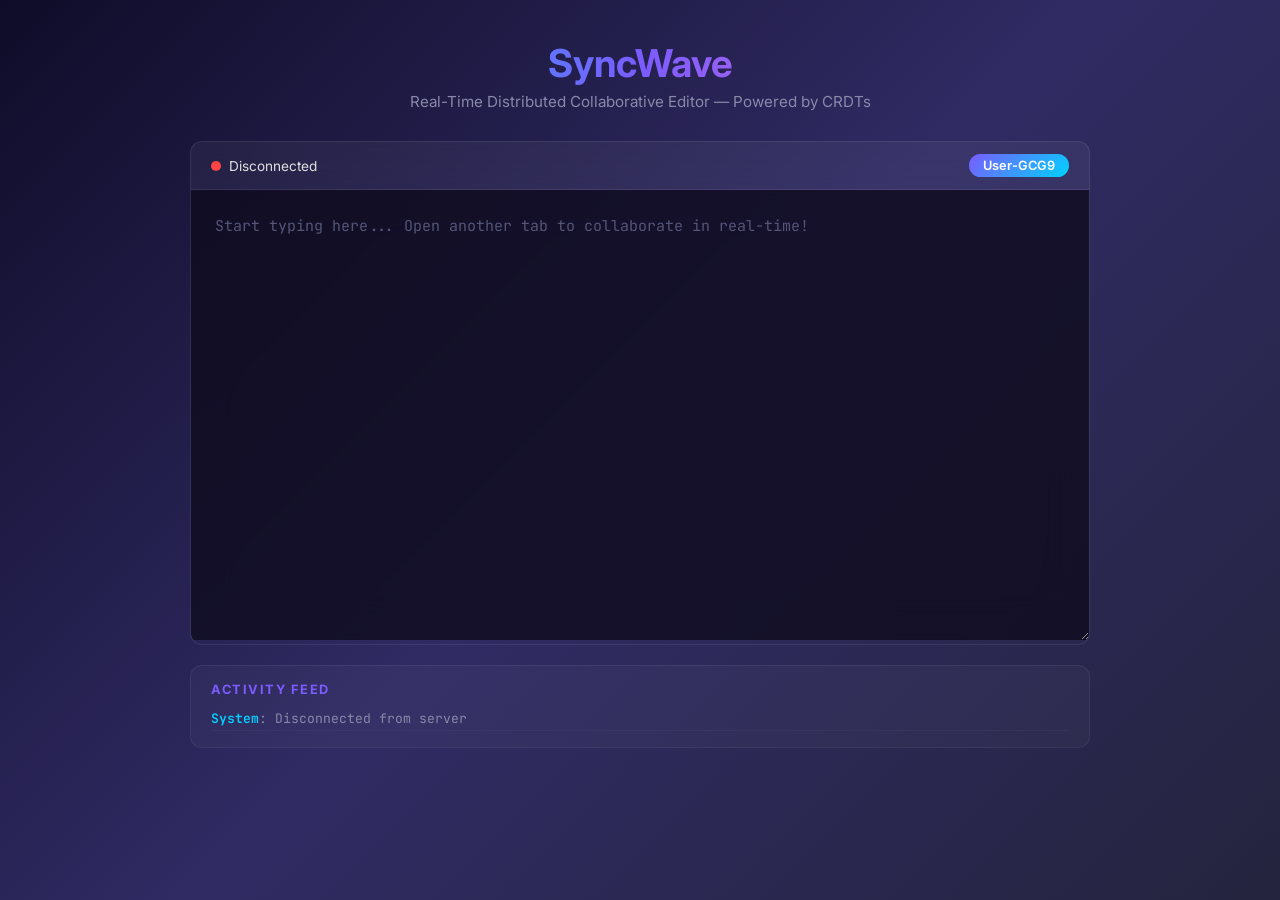
==== static/index.html @ 3ed183dd "Initial commit: SyncWave Real-Time Collaborative Editor" ====
<!DOCTYPE html>
<html lang="en">
<head>
    <meta charset="UTF-8">
    <meta name="viewport" content="width=device-width, initial-scale=1.0">
    <title>SyncWave — Collaborative Editor</title>
    <link href="https://fonts.googleapis.com/css2?family=Inter:wght@400;500;600;700&family=JetBrains+Mono:wght@400;500&display=swap" rel="stylesheet">
    <style>
        * { margin: 0; padding: 0; box-sizing: border-box; }
        
        body {
            font-family: 'Inter', sans-serif;
            background: linear-gradient(135deg, #0f0c29, #302b63, #24243e);
            min-height: 100vh;
            display: flex;
            justify-content: center;
            align-items: flex-start;
            padding: 40px 20px;
            color: #e0e0e0;
        }

        .app {
            width: 100%;
            max-width: 900px;
        }

        .header {
            text-align: center;
            margin-bottom: 30px;
        }

        .header h1 {
            font-size: 2.4rem;
            font-weight: 700;
            background: linear-gradient(90deg, #00d2ff, #7a5cff, #ff6ec7);
            -webkit-background-clip: text;
            -webkit-text-fill-color: transparent;
            margin-bottom: 6px;
        }

        .header p {
            font-size: 0.95rem;
            color: #8888aa;
        }

        .status-bar {
            display: flex;
            justify-content: space-between;
            align-items: center;
            padding: 12px 20px;
            background: rgba(255,255,255,0.05);
            border: 1px solid rgba(255,255,255,0.08);
            border-radius: 12px 12px 0 0;
            backdrop-filter: blur(10px);
        }

        .status-indicator {
            display: flex;
            align-items: center;
            gap: 8px;
            font-size: 0.85rem;
        }

        .status-dot {
            width: 10px;
            height: 10px;
            border-radius: 50%;
            background: #ff4444;
            animation: pulse 2s infinite;
        }

        .status-dot.connected {
            background: #00ff88;
        }

        @keyframes pulse {
            0%, 100% { opacity: 1; }
            50% { opacity: 0.4; }
        }

        .user-badge {
            background: linear-gradient(135deg, #7a5cff, #00d2ff);
            padding: 4px 14px;
            border-radius: 20px;
            font-size: 0.8rem;
            font-weight: 600;
            color: white;
        }

        .editor-container {
            position: relative;
            border: 1px solid rgba(255,255,255,0.08);
            border-top: none;
            border-radius: 0 0 12px 12px;
            overflow: hidden;
        }

        #editor {
            width: 100%;
            min-height: 450px;
            padding: 24px;
            background: rgba(15, 12, 30, 0.8);
            color: #e8e8f0;
            font-family: 'JetBrains Mono', monospace;
            font-size: 15px;
            line-height: 1.7;
            border: none;
            outline: none;
            resize: vertical;
            backdrop-filter: blur(20px);
        }

        #editor::placeholder {
            color: #555577;
        }

        .activity-log {
            margin-top: 20px;
            padding: 16px 20px;
            background: rgba(255,255,255,0.03);
            border: 1px solid rgba(255,255,255,0.06);
            border-radius: 12px;
            max-height: 180px;
            overflow-y: auto;
        }

        .activity-log h3 {
            font-size: 0.8rem;
            text-transform: uppercase;
            letter-spacing: 1.5px;
            color: #7a5cff;
            margin-bottom: 10px;
        }

        .log-entry {
            font-size: 0.82rem;
            color: #8888aa;
            padding: 3px 0;
            border-bottom: 1px solid rgba(255,255,255,0.03);
            font-family: 'JetBrains Mono', monospace;
        }

        .log-entry .sender {
            color: #00d2ff;
            font-weight: 600;
        }
    </style>
</head>
<body>
    <div class="app">
        <div class="header">
            <h1>SyncWave</h1>
            <p>Real-Time Distributed Collaborative Editor — Powered by CRDTs</p>
        </div>

        <div class="status-bar">
            <div class="status-indicator">
                <div class="status-dot" id="statusDot"></div>
                <span id="statusText">Connecting...</span>
            </div>
            <div class="user-badge" id="userBadge">—</div>
        </div>

        <div class="editor-container">
            <textarea id="editor" placeholder="Start typing here... Open another tab to collaborate in real-time!"></textarea>
        </div>

        <div class="activity-log">
            <h3>Activity Feed</h3>
            <div id="logContainer"></div>
        </div>
    </div>
    <script src="app.js"></script>
</body>
</html>
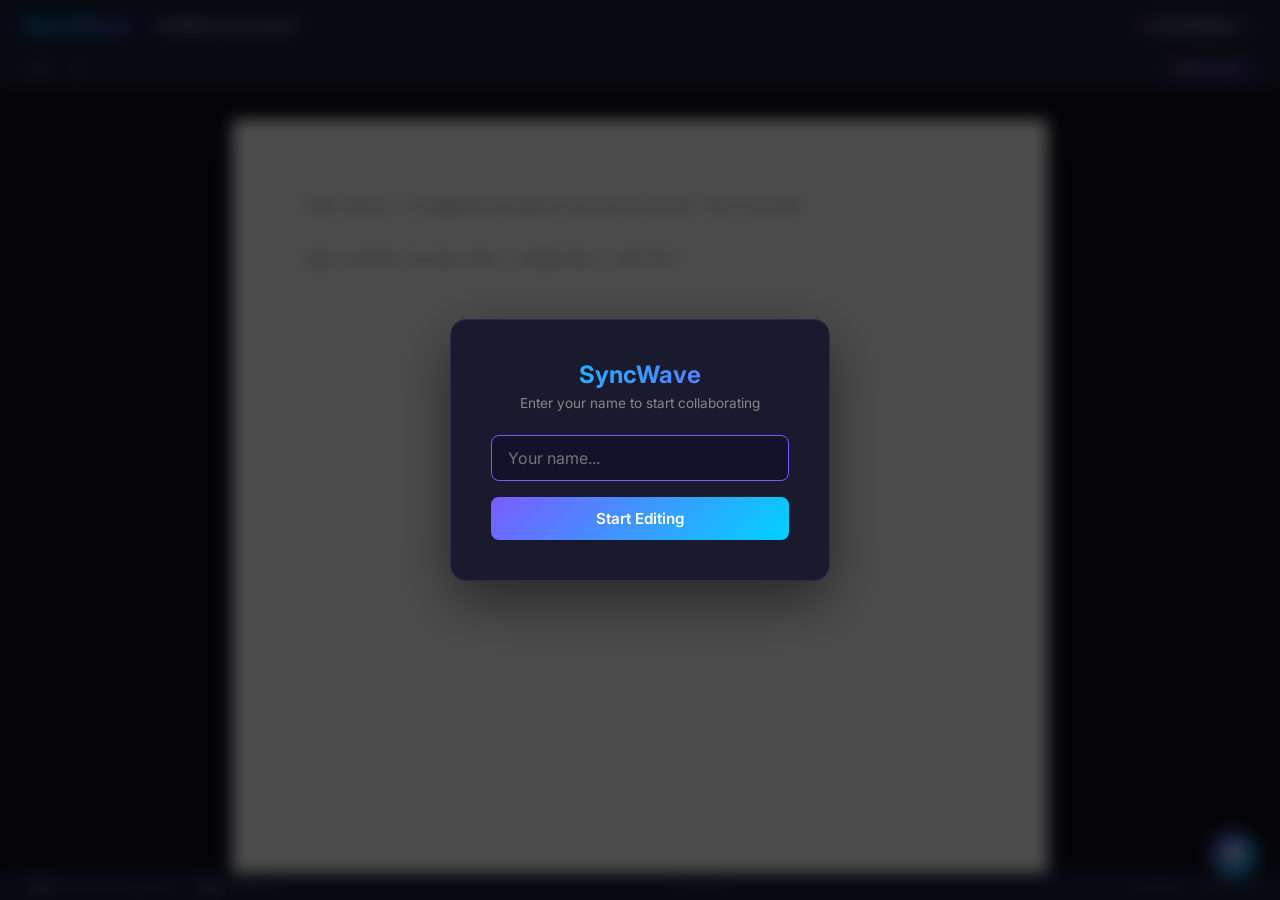
==== commit 1ee4a4c6: "fix: proper three-way merge for offline sync, add Dockerfile for deployment - Replace stale offline " ====
--- a/static/index.html
+++ b/static/index.html
@@ -4,172 +4,297 @@
     <meta charset="UTF-8">
     <meta name="viewport" content="width=device-width, initial-scale=1.0">
     <title>SyncWave — Collaborative Editor</title>
-    <link href="https://fonts.googleapis.com/css2?family=Inter:wght@400;500;600;700&family=JetBrains+Mono:wght@400;500&display=swap" rel="stylesheet">
+    <link href="https://fonts.googleapis.com/css2?family=Inter:wght@300;400;500;600;700&family=JetBrains+Mono:wght@400;500&display=swap" rel="stylesheet">
     <style>
         * { margin: 0; padding: 0; box-sizing: border-box; }
-        
         body {
+            font-family: 'Inter', -apple-system, sans-serif;
+            background: #0f0f1a;
+            color: #eee;
+            height: 100vh;
+            display: flex;
+            flex-direction: column;
+            overflow: hidden;
+        }
+
+        /* ===== NAME MODAL ===== */
+        .name-modal {
+            position: fixed; inset: 0; z-index: 9999;
+            display: flex; align-items: center; justify-content: center;
+            background: rgba(0,0,0,0.7); backdrop-filter: blur(8px);
+        }
+        .name-modal.hidden { display: none; }
+        .name-card {
+            background: #1a1a2e; border: 1px solid #2a2a4a;
+            border-radius: 16px; padding: 40px;
+            width: 380px; text-align: center;
+            box-shadow: 0 20px 60px rgba(0,0,0,0.5);
+        }
+        .name-card h2 {
+            font-size: 1.5rem; font-weight: 700; margin-bottom: 6px;
+            background: linear-gradient(135deg, #00d2ff, #7a5cff);
+            -webkit-background-clip: text; -webkit-text-fill-color: transparent;
+        }
+        .name-card p { color: #888; font-size: 0.85rem; margin-bottom: 24px; }
+        .name-card input {
+            width: 100%; padding: 12px 16px;
+            background: #12122a; border: 1px solid #333;
+            border-radius: 8px; color: #fff; font-size: 1rem;
+            font-family: 'Inter', sans-serif; outline: none;
+            transition: border 0.2s;
+        }
+        .name-card input:focus { border-color: #7a5cff; }
+        .name-card button {
+            width: 100%; margin-top: 16px; padding: 12px;
+            background: linear-gradient(135deg, #7a5cff, #00d2ff);
+            border: none; border-radius: 8px; color: #fff;
+            font-size: 0.95rem; font-weight: 600; cursor: pointer;
             font-family: 'Inter', sans-serif;
-            background: linear-gradient(135deg, #0f0c29, #302b63, #24243e);
-            min-height: 100vh;
-            display: flex;
-            justify-content: center;
-            align-items: flex-start;
-            padding: 40px 20px;
-            color: #e0e0e0;
-        }
-
-        .app {
-            width: 100%;
-            max-width: 900px;
-        }
-
-        .header {
-            text-align: center;
-            margin-bottom: 30px;
-        }
-
-        .header h1 {
-            font-size: 2.4rem;
-            font-weight: 700;
-            background: linear-gradient(90deg, #00d2ff, #7a5cff, #ff6ec7);
-            -webkit-background-clip: text;
-            -webkit-text-fill-color: transparent;
-            margin-bottom: 6px;
-        }
-
-        .header p {
-            font-size: 0.95rem;
-            color: #8888aa;
-        }
-
-        .status-bar {
-            display: flex;
-            justify-content: space-between;
-            align-items: center;
-            padding: 12px 20px;
-            background: rgba(255,255,255,0.05);
-            border: 1px solid rgba(255,255,255,0.08);
-            border-radius: 12px 12px 0 0;
-            backdrop-filter: blur(10px);
-        }
-
-        .status-indicator {
-            display: flex;
-            align-items: center;
-            gap: 8px;
-            font-size: 0.85rem;
-        }
-
+            transition: opacity 0.2s;
+        }
+        .name-card button:hover { opacity: 0.9; }
+
+        /* ===== TOP BAR ===== */
+        .topbar {
+            display: flex; align-items: center; justify-content: space-between;
+            padding: 10px 24px;
+            background: #16213e;
+            border-bottom: 1px solid #2a2a4a;
+            flex-shrink: 0;
+        }
+        .topbar-left { display: flex; align-items: center; gap: 14px; }
+        .logo {
+            font-size: 1.3rem; font-weight: 700;
+            background: linear-gradient(135deg, #00d2ff, #7a5cff);
+            -webkit-background-clip: text; -webkit-text-fill-color: transparent;
+        }
+        .doc-title {
+            background: transparent; border: 1px solid transparent;
+            color: #ccc; font-size: 1rem; font-weight: 500;
+            padding: 4px 10px; border-radius: 6px; outline: none;
+            font-family: 'Inter', sans-serif; transition: border 0.2s;
+        }
+        .doc-title:hover, .doc-title:focus { border-color: #444; }
+        .topbar-right { display: flex; align-items: center; gap: 12px; }
+
+        /* ===== AVATARS ===== */
+        .avatars { display: flex; }
+        .avatar {
+            width: 32px; height: 32px; border-radius: 50%;
+            display: flex; align-items: center; justify-content: center;
+            font-size: 0.75rem; font-weight: 700; color: #fff;
+            border: 2px solid #16213e; margin-left: -6px;
+            cursor: default; position: relative;
+            transition: transform 0.15s;
+        }
+        .avatar:first-child { margin-left: 0; }
+        .avatar:hover { transform: scale(1.15); z-index: 2; }
+        .avatar .tooltip {
+            display: none; position: absolute; bottom: -28px; left: 50%;
+            transform: translateX(-50%); background: #333; color: #fff;
+            padding: 2px 8px; border-radius: 4px; font-size: 0.7rem; white-space: nowrap;
+        }
+        .avatar:hover .tooltip { display: block; }
+
+        /* ===== STATUS ===== */
+        .status-pill {
+            display: flex; align-items: center; gap: 6px;
+            padding: 4px 14px; border-radius: 20px; font-size: 0.78rem; font-weight: 500;
+            background: rgba(255,255,255,0.05); border: 1px solid #333;
+        }
         .status-dot {
-            width: 10px;
-            height: 10px;
-            border-radius: 50%;
-            background: #ff4444;
-            animation: pulse 2s infinite;
-        }
-
-        .status-dot.connected {
-            background: #00ff88;
-        }
-
-        @keyframes pulse {
+            width: 8px; height: 8px; border-radius: 50%; background: #ff4444;
+            transition: background 0.3s;
+        }
+        .status-dot.on { background: #00ff88; }
+
+        /* ===== TOOLBAR ===== */
+        .toolbar {
+            display: flex; align-items: center; gap: 8px;
+            padding: 6px 24px; background: #1e1e3a;
+            border-bottom: 1px solid #2a2a4a; flex-shrink: 0;
+        }
+        .toolbar-info {
+            font-size: 0.75rem; color: #666;
+            font-family: 'JetBrains Mono', monospace;
+        }
+
+        /* AI STATUS */
+        .ai-badge {
+            margin-left: auto; display: flex; align-items: center; gap: 6px;
+            padding: 3px 12px; border-radius: 16px; font-size: 0.75rem;
+            background: rgba(122, 92, 255, 0.15); border: 1px solid rgba(122, 92, 255, 0.3);
+            color: #bb99ff; transition: all 0.3s;
+        }
+        .ai-badge.loading { color: #ffd700; border-color: rgba(255, 215, 0, 0.3); background: rgba(255, 215, 0, 0.1); }
+        .ai-badge.error { color: #ff6b6b; border-color: rgba(255, 107, 107, 0.3); background: rgba(255, 107, 107, 0.1); }
+        .ai-badge.success { color: #00ff88; border-color: rgba(0, 255, 136, 0.3); background: rgba(0, 255, 136, 0.1); }
+
+        /* ===== OFFLINE BANNER ===== */
+        .offline-banner {
+            display: none; align-items: center; justify-content: center; gap: 10px;
+            background: linear-gradient(90deg, #e67e22, #f39c12);
+            color: #fff; padding: 8px 24px;
+            font-size: 0.82rem; font-weight: 600;
+            animation: slideDown 0.3s ease;
+        }
+        @keyframes slideDown { from { transform: translateY(-100%); } to { transform: translateY(0); } }
+
+        /* ===== EDITOR ===== */
+        .editor-wrap {
+            flex: 1; display: flex; justify-content: center;
+            overflow-y: auto; padding: 32px 20px; background: #0f0f1a;
+        }
+        .page {
+            width: 100%; max-width: 816px; min-height: 1056px;
+            background: #fff; border-radius: 6px;
+            box-shadow: 0 4px 40px rgba(0,0,0,0.5);
+            padding: 72px; position: relative;
+        }
+        #editor-host { position: relative; width: 100%; min-height: 900px; }
+        #editor {
+            width: 100%; min-height: 900px; border: none; outline: none;
+            font-family: 'Inter', sans-serif; font-size: 15px; line-height: 1.8;
+            color: #222; resize: none; background: transparent;
+            position: relative; z-index: 2;
+        }
+        #ghost-text {
+            position: absolute; top: 0; left: 0; right: 0;
+            font-family: 'Inter', sans-serif; font-size: 15px; line-height: 1.8;
+            color: transparent; white-space: pre-wrap; word-wrap: break-word;
+            pointer-events: none; z-index: 1; overflow: hidden;
+        }
+        #ghost-text.has-suggestion { color: transparent; }
+        #ghost-text .ghost-suggestion { color: #bbb; }
+
+        /* ===== REMOTE CURSORS ===== */
+        #cursors-overlay {
+            position: absolute; top: 0; left: 0; right: 0; bottom: 0;
+            pointer-events: none; z-index: 3; overflow: hidden;
+        }
+        .remote-cursor {
+            position: absolute; width: 2px; border-radius: 1px;
+            animation: cursorPulse 1.2s ease-in-out infinite;
+        }
+        .remote-cursor-label {
+            position: absolute; top: -20px; left: -2px;
+            padding: 1px 6px; border-radius: 3px 3px 3px 0;
+            font-size: 0.6rem; font-weight: 600; color: #fff;
+            white-space: nowrap; font-family: 'Inter', sans-serif;
+            line-height: 1.4; opacity: 0.9;
+        }
+        @keyframes cursorPulse {
             0%, 100% { opacity: 1; }
-            50% { opacity: 0.4; }
-        }
-
-        .user-badge {
+            50% { opacity: 0.3; }
+        }
+        #caret-mirror {
+            position: absolute; top: 0; left: 0;
+            visibility: hidden; white-space: pre-wrap;
+            word-wrap: break-word; overflow: hidden;
+            pointer-events: none;
+        }
+
+        /* ===== BOTTOM BAR ===== */
+        .bottombar {
+            display: flex; justify-content: space-between; align-items: center;
+            padding: 6px 24px;
+            background: #16213e; border-top: 1px solid #2a2a4a;
+            font-size: 0.72rem; color: #555; flex-shrink: 0;
+        }
+        .shortcuts { display: flex; gap: 16px; }
+        .shortcuts kbd {
+            background: #2a2a4a; padding: 1px 6px; border-radius: 3px;
+            font-size: 0.68rem; color: #aaa; font-family: 'JetBrains Mono', monospace;
+        }
+
+        /* ===== ACTIVITY PANEL ===== */
+        .activity-toggle {
+            position: fixed; bottom: 24px; right: 24px;
+            width: 44px; height: 44px; border-radius: 50%;
             background: linear-gradient(135deg, #7a5cff, #00d2ff);
-            padding: 4px 14px;
-            border-radius: 20px;
-            font-size: 0.8rem;
-            font-weight: 600;
-            color: white;
-        }
-
-        .editor-container {
-            position: relative;
-            border: 1px solid rgba(255,255,255,0.08);
-            border-top: none;
-            border-radius: 0 0 12px 12px;
-            overflow: hidden;
-        }
-
-        #editor {
-            width: 100%;
-            min-height: 450px;
-            padding: 24px;
-            background: rgba(15, 12, 30, 0.8);
-            color: #e8e8f0;
+            border: none; color: white; font-size: 1.1rem; cursor: pointer;
+            box-shadow: 0 4px 15px rgba(122, 92, 255, 0.4); z-index: 100;
+            transition: transform 0.2s;
+        }
+        .activity-toggle:hover { transform: scale(1.1); }
+        .activity-panel {
+            display: none; position: fixed; bottom: 80px; right: 24px;
+            width: 320px; max-height: 300px; background: #16213e;
+            border: 1px solid #2a2a4a; border-radius: 12px;
+            overflow-y: auto; padding: 16px; z-index: 100;
+            box-shadow: 0 8px 30px rgba(0,0,0,0.5);
+        }
+        .activity-panel.open { display: block; }
+        .activity-panel h4 {
+            font-size: 0.72rem; text-transform: uppercase;
+            letter-spacing: 1.5px; color: #7a5cff; margin-bottom: 10px;
+        }
+        .log-entry {
+            font-size: 0.75rem; color: #888; padding: 3px 0;
             font-family: 'JetBrains Mono', monospace;
-            font-size: 15px;
-            line-height: 1.7;
-            border: none;
-            outline: none;
-            resize: vertical;
-            backdrop-filter: blur(20px);
-        }
-
-        #editor::placeholder {
-            color: #555577;
-        }
-
-        .activity-log {
-            margin-top: 20px;
-            padding: 16px 20px;
-            background: rgba(255,255,255,0.03);
-            border: 1px solid rgba(255,255,255,0.06);
-            border-radius: 12px;
-            max-height: 180px;
-            overflow-y: auto;
-        }
-
-        .activity-log h3 {
-            font-size: 0.8rem;
-            text-transform: uppercase;
-            letter-spacing: 1.5px;
-            color: #7a5cff;
-            margin-bottom: 10px;
-        }
-
-        .log-entry {
-            font-size: 0.82rem;
-            color: #8888aa;
-            padding: 3px 0;
-            border-bottom: 1px solid rgba(255,255,255,0.03);
-            font-family: 'JetBrains Mono', monospace;
-        }
-
-        .log-entry .sender {
-            color: #00d2ff;
-            font-weight: 600;
-        }
+        }
+        .log-entry .who { font-weight: 600; }
     </style>
 </head>
 <body>
-    <div class="app">
-        <div class="header">
-            <h1>SyncWave</h1>
-            <p>Real-Time Distributed Collaborative Editor — Powered by CRDTs</p>
-        </div>
-
-        <div class="status-bar">
-            <div class="status-indicator">
+    <!-- Name Entry Modal -->
+    <div class="name-modal" id="nameModal">
+        <div class="name-card">
+            <h2>SyncWave</h2>
+            <p>Enter your name to start collaborating</p>
+            <input type="text" id="nameInput" placeholder="Your name..." maxlength="20" autofocus />
+            <button id="nameSubmit">Start Editing</button>
+        </div>
+    </div>
+
+    <div class="topbar">
+        <div class="topbar-left">
+            <div class="logo">SyncWave</div>
+            <input class="doc-title" id="docTitle" value="Untitled Document" />
+        </div>
+        <div class="topbar-right">
+            <div class="avatars" id="avatars"></div>
+            <div class="status-pill">
                 <div class="status-dot" id="statusDot"></div>
                 <span id="statusText">Connecting...</span>
             </div>
-            <div class="user-badge" id="userBadge">—</div>
-        </div>
-
-        <div class="editor-container">
-            <textarea id="editor" placeholder="Start typing here... Open another tab to collaborate in real-time!"></textarea>
-        </div>
-
-        <div class="activity-log">
-            <h3>Activity Feed</h3>
-            <div id="logContainer"></div>
-        </div>
-    </div>
+        </div>
+    </div>
+
+    <div class="toolbar">
+        <span class="toolbar-info" id="toolbarInfo">CRDT + AI</span>
+        <div class="ai-badge" id="aiBadge">✨ AI Ready</div>
+    </div>
+
+    <div class="offline-banner" id="offlineBanner">
+        ⚡ Offline Mode — Edits are saved locally and will sync when reconnected
+    </div>
+
+    <div class="editor-wrap">
+        <div class="page">
+            <div id="editor-host">
+                <textarea id="editor" placeholder="Start typing... AI suggestions appear as grey text (press Tab to accept).&#10;&#10;Open another browser tab to collaborate in real time!"></textarea>
+                <div id="ghost-text"></div>
+                <div id="cursors-overlay"></div>
+            </div>
+        </div>
+    </div>
+
+    <div class="bottombar">
+        <div class="shortcuts">
+            <span><kbd>Tab</kbd> Accept AI suggestion</span>
+            <span><kbd>Esc</kbd> Dismiss</span>
+        </div>
+        <span id="charCount">0 chars</span>
+        <span>SyncWave — CRDT + AI</span>
+    </div>
+
+    <button class="activity-toggle" id="activityBtn" title="Activity Feed">💬</button>
+    <div class="activity-panel" id="activityPanel">
+        <h4>Activity Feed</h4>
+        <div id="logContainer"></div>
+    </div>
+
     <script src="app.js"></script>
 </body>
 </html>
